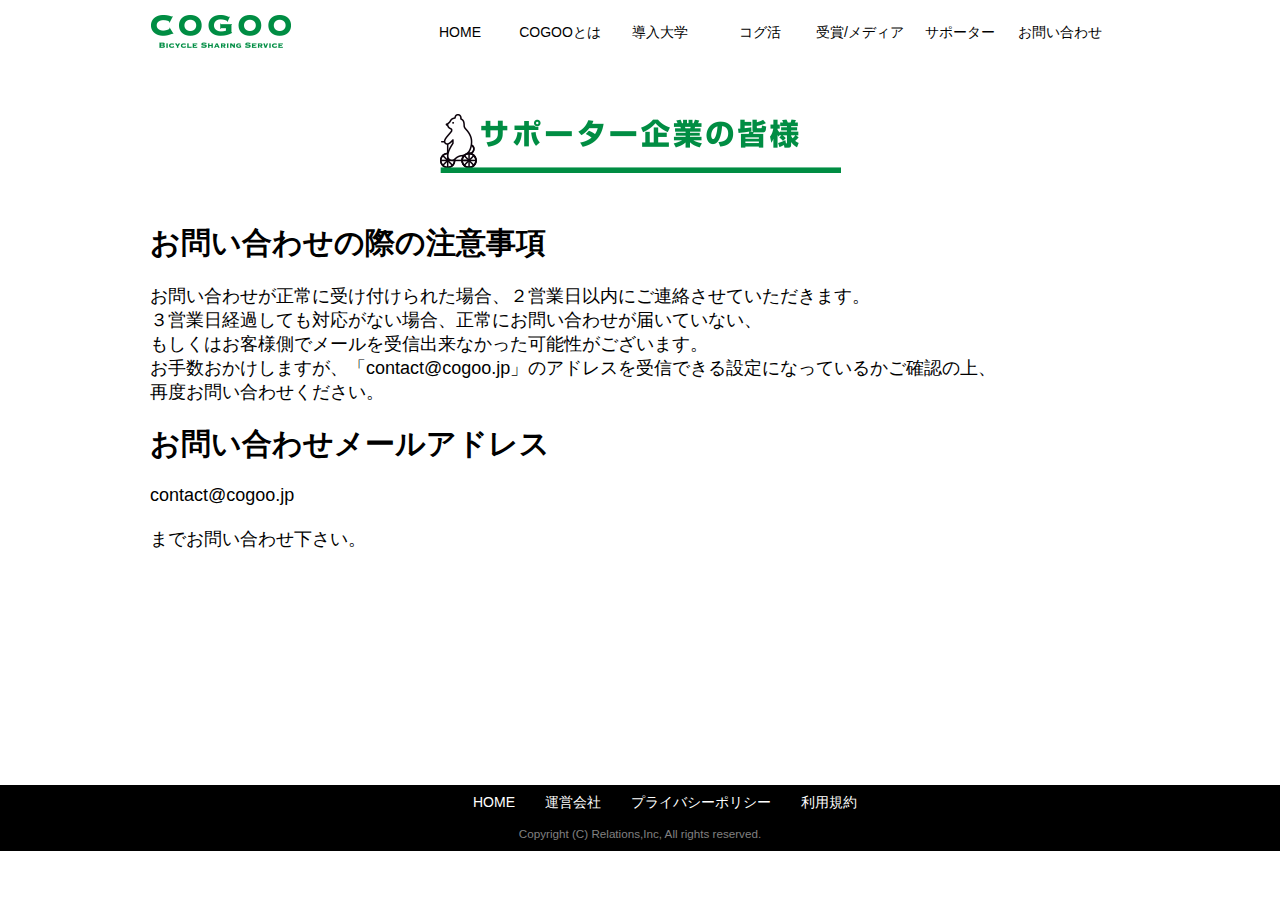
==== contact.html @ 655ef354 "全ファイル" ====
<!doctype html>
<html lang="ja">
<head>
  <meta charset="utf-8">
  <title>COGOO</title>
  <meta name="description" content="携帯端末を活用した全く新しい自転車シェアサービスCOGOOのウェブサイトです。" />
  <meta name="keyword" content="COGOO,コグー,リレーションズ株式会社,Relations Inc,シェア,シェアサイクル,コミュニティサイクル,大学,サポーター," />

  <link href="style.css" rel="stylesheet" type="text/css">
  <script type="text/javascript" src="http://ajax.googleapis.com/ajax/libs/jquery/1.9.1/jquery.min.js"></script>
  <script type="text/javascript" src="script.js"></script>
</head>

<body>
  <div id="menu">
    <div id="menu_outer">
      <div id="menu_inner">
        <ul class="menu_list">
          <li class="logo">
            <a href="index.html" class="logo">
              <div id="logo">
                <img src="./img/logo2.png">
              </div>
            </a>
          </li>
          <li>
            <ul class="menu_list" id="menu_name">
              <li class="home">
                <a href="index.html">HOME</a>
              </li>
              <li class="sub">
                <a href="index.html#title_about" class="index-navigation">COGOOとは</a>
              </li>
              <li class="sub">
                <a href="index.html#title_univ" class="index-navigation">導入大学</a>
              </li>
              <li class="cogukatsu">
                <a href="index.html#title_students" class="index-navigation">コグ活</a>
              </li>
              <li class="award">
                <a href="index.html#title_award" class="index-navigation">受賞/メディア</a>
              </li>
              <li class="supporter">
                <a href="supporter.html">サポーター</a>
              </li>
              <li class="contact">
                <a href="contact.html">お問い合わせ</a>
              </li>
            </ul>
          </li>
        </ul>
      </div>
    </div>
  </div>

  <div class="block_outer">
    <div id="title_supporter" class="block_title">
    </div>

    <div id="contact">
      <h1>お問い合わせの際の注意事項</h1>
      <p>お問い合わせが正常に受け付けられた場合、２営業日以内にご連絡させていただきます。<br>
      ３営業日経過しても対応がない場合、正常にお問い合わせが届いていない、<br>
      もしくはお客様側でメールを受信出来なかった可能性がございます。<br>
      お手数おかけしますが、「contact@cogoo.jp」のアドレスを受信できる設定になっているかご確認の上、<br>
      再度お問い合わせください。</p>
      <h1>お問い合わせメールアドレス</h1>
      <p>
      contact@cogoo.jp
      <br/>
      <br/>
      までお問い合わせ下さい。
      </p>
      <br/>
    </div>
  </div>


  <!-- フッター -->
  <div id="footer">
    <ul>
      <li><a href="index.html">HOME</a></li>
      <li><a href="http://www.relationsgroup.co.jp" target="_blank">運営会社</a></li>
      <li><a href="p_policy.html">プライバシーポリシー</a></li>
      <li><a href="u_policy.html">利用規約</a></li>
    </ul>
  </diV>
  <div id="copy">
    <small>Copyright (C) Relations,Inc, All rights reserved.</small>
  </div>
</body>
</html>
---- style.css ----
body {
  padding-top:64px;
  background-color:#FFFFFF;
  border:0;
  color:#000000;
  font-family:Arial, Helvetica, ヒラギノ角ゴ, メイリオ;
  font-size:14px;
  margin:0 auto;
  padding:64px 0 0;
}

div {
  background-position:50% 50%;
  background-repeat:no-repeat;
  border:0;
  margin:0;
  padding:0;
}


#block_outer {
  margin:0 auto;
  padding:0;
  width:100%;
}


div.block {
  margin:0 auto;
  padding:0 16px;
  width:980px;
}

div.block_title{
  margin:50px auto;
  padding:0 16px;
  width:980px;
}


/*メニュー*/

#menu {
  background-color:#ffffff;
  color:#000000;
  height:64px;
  left:0;
  margin:0 auto;
  position:fixed;
  top:0;
  width:100%;
  z-index:99;
}

#menu_outer {
  background-color:#ffffff;
  color:#000000;
  height:100%;
  margin:0 auto;
  max-width:1280px;
  position:relative;
  z-index:99;
}

#menu_inner {
  background-color:#ffffff;
  color:#000000;
  height:100%;
  margin:0 auto;
  position:relative;
  width:980px;
  z-index:99;
}

.menu_list {
  border:0;
  float:left;
  height:100%;
  list-style-type:none;
  margin:0;
  padding:0;
  width:980px;
}


.menu_list li {
  background-color:#ffffff;
  border:0;
  color:#000000;
  display:block;
  float:left;
  font-size:16px;
  height:100%;
  line-height:64px;
  margin:0;
  padding:0;
  text-align:center;
  width:100px;
}


.menu_list li.logo {
  background-color:#ffffff;
  float:left;
  height:64px;
  width:260px;
}


.menu_list a {
  border:0;
  color:#000000;
  display:block;
  float:left;
  font-size:14px;
  height:100%;
  line-height:64px;
  margin:0;
  padding:0;
  text-align:center;
  text-decoration:none;
  width:100px;
}

.menu_list a:visited{
  color: black;
  text-decoration:none;
}

.menu_list a.logo {
  width:100%;
}


#logo img {
  display:block;
  margin:14px 0 0;
}


#menu_name li a:hover {
  color: #FFF;
  background-color: green;
  text-decoration:none;
}


#menu_name a:active{
  color: green;
  text-decoration:none;
}

/*top COGOOとは */

.carousel-inner img{
  width: 100%;
  margin:0;
  padding:0;
}


#top {
  background-size:cover;
  height:645px;
  padding:0;
  width:100%;
}


#title_about {
  background-image:url(./img/title_about.png);
  background-size:cover;
  width:401px;
  height:59px;
  padding:0;
}

#message {
  text-align:center;
  font-size:18px;
  font-weight:bold;
  line-height:200%;
  margin: 0 auto 30px;
}


/* COGOOを使う */

#use_cogoo {
  background-image:url(./img/use_cogoo.png);
  background-size:cover;
  height:500px;
  padding:0;
  width:100%;
  position: relative;
}

#use_cogoo img{
  position: absolute;
  right: 120px;
  bottom: 200px;
}

/*top 導入大学 */

#title_univ {
  background-image:url(./img/title_univ.png);
  background-size:cover;
  width:401px;
  height:59px;
  padding:0;
}

/*top コグ活 */

#title_students {
  background-image:url(./img/title_students.png);
  background-size:cover;
  width:401px;
  height:59px;
  padding:0;
}

#cogukatsu{
  width:980px;
  margin:0 auto;
  text-align:center;
  margin: 0 auto 50px;
}

table.activity{
  width: 980px;
    border-spacing: 30px 20px;
    margin:10px
    text-align:right;
    font-size:14px;
}

table.activity td{
  padding: 16px;
}

#cogukatsu_mate{
  background-image:url(./img/cogukatsu.png);
  background-size:cover;
  height: 450px;
  width:100%;
}

/*top award */

#title_award {
  background-image:url(./img/title_award.png);
  background-size:cover;
  width:401px;
  height:59px;
  padding:0;
}


#award{
  width:980px;
  margin:0 auto;
  margin: 0 auto 50px;
}

table.award{
  border-spacing: 55px 0px;
  padding:10px;
}

#footer_img{
  background-image:url(./img/home_footer.png);
  background-size:cover;
  height: 645px;
  width:100%;
}


/* サポーター */
#supporter{
    background-color:green;
    color:#ffffff;
    padding:50px;
    text-align:center;
    font-size:18px;
    line-height:180%;
}

#supporter_img {
  background-image:url(./img/supporter_top.png);
  background-size:cover;
  height:645px;
  padding:0;
  width:100%;
}

.join_cogoo{
    text-align:center;
    background-color:green;
    margin:30px 0 0 0;
}

#title_supporter {
background-image:url(./img/title_supporter.png);
background-size:cover;
width:401px;
height:59px;
padding:0;
}

#supporter1{
  width:980px;
  margin:0 auto;
}

table.supporter1{
  border-spacing: 30px 20px;
}

#supporter2{
  width:980px;
  margin:0 auto 30px auto;
}

table.supporter2{
  border-spacing: 15px 0px;
  padding:10px;
  border-top:1px gray solid;
}

#supporter2 td.logo{
  width:100px;
  height:100px;
  text-align:center;
  vertical-align:center;
}

#supporter2 td.company{
  font-size:12px;
  width:350px;
}

#supporter2 td.comment{
  font-size:12px;
}

#supporter2 td.name{
  font-size:11px;
  text-align:right;
}

#supporter_footer_img{
  background-image:url(./img/supporter_footer.png);
  background-size:cover;
  height: 645px;
  width:100%;
}


/*お問い合わせ*/

#contact {
  width:980px;
  margin:0 auto 200px;
}

#contact h1{
  font-size:30px;
}



#contact p{
  font-size:18px;
}


/*プライバシーポリシー*/

#p-policy {
  width:980px;
  margin:0 auto;
}

#p-policy h1{
  font-size:30px;
}

#p-policy h2{
  font-size:25px;
}

#p-policy p{
  font-size:18px;
}


/*利用規約*/

#u-policy {
  width:980px;
  margin:0 auto;
}

#u-policy h1{
  font-size:30px;
}

#u-policy h2{
  font-size:25px;
}

#u-policy p{
  font-size:18px;
}




/*フッター*/

#footer {
  background-color:#000000;
  color:#FFFFFF;
  width:100%;
  text-align:center;
  overflow: hidden;
  position: relative;
}


#footer ul {
  list-style-type: none;
  line-height:35px;
  margin: 0 auto 0 auto;
  position: relative;
  left: 50%;
  float: left;
}


#footer ul li {
  margin: 0 30px 0 0;
  float:left;
  position: relative;
  left: -50%;
}



#footer li a {
  display: block;
  text-decoration: none;
  color: white;
}


#footer li a:hover {
  color: gray;
}

#copy {
  background-color:#000000;
  color:gray;
  width:100%;
  padding: 5px 0 10px 0;
  text-align:center;
}
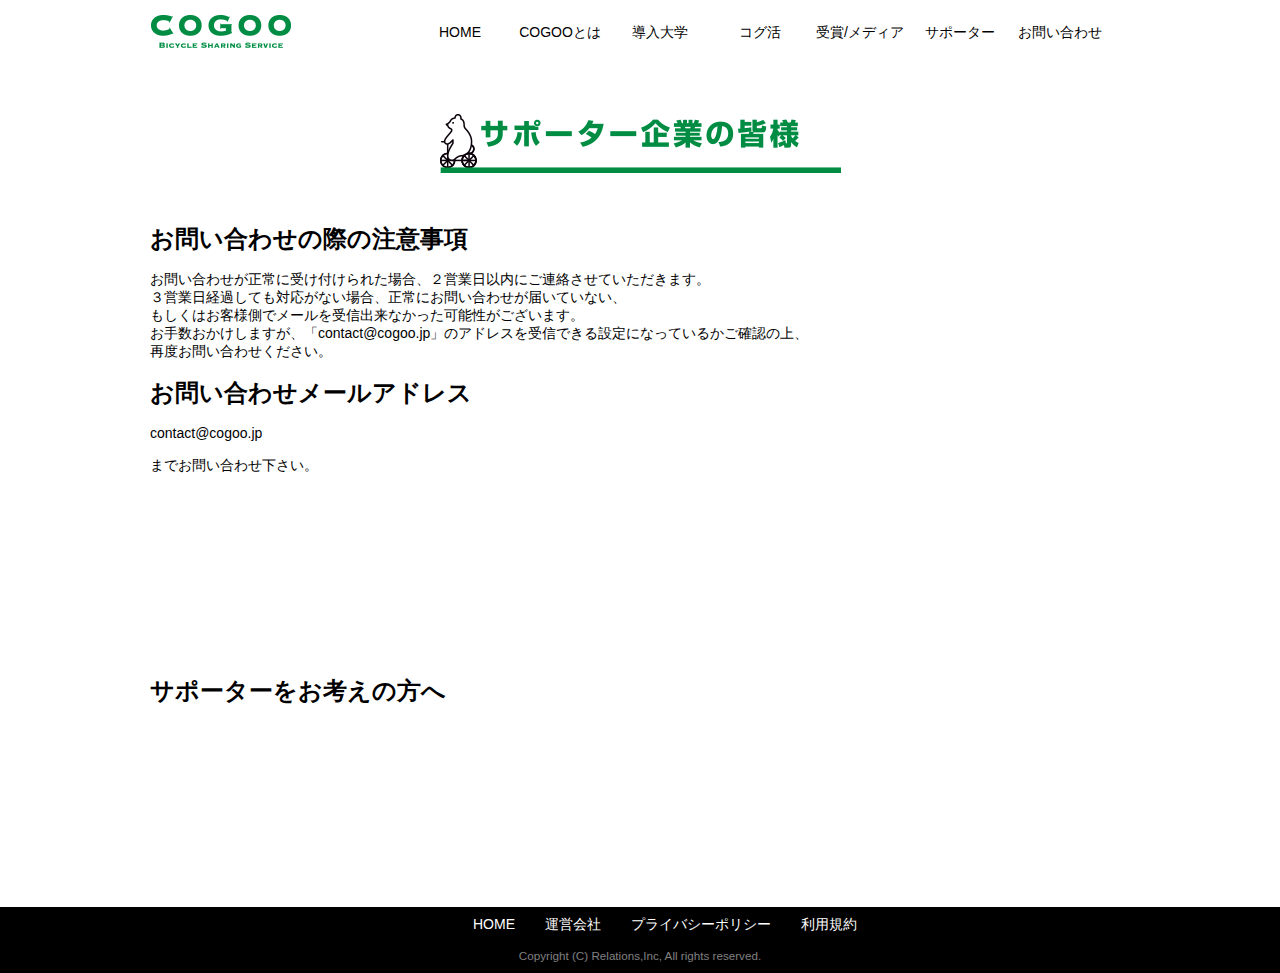
==== commit 09c6dac3: "サポーター修正" ====
--- a/contact.html
+++ b/contact.html
@@ -57,7 +57,7 @@
     <div id="title_supporter" class="block_title">
     </div>
 
-    <div id="contact">
+    <div class="contact">
       <h1>お問い合わせの際の注意事項</h1>
       <p>お問い合わせが正常に受け付けられた場合、２営業日以内にご連絡させていただきます。<br>
       ３営業日経過しても対応がない場合、正常にお問い合わせが届いていない、<br>
@@ -71,7 +71,12 @@
       <br/>
       までお問い合わせ下さい。
       </p>
-      <br/>
+    </div>
+    <div class="contact" id="for_supporter">
+      <h1>サポーターをお考えの方へ</h1>
+      <p>
+
+      </p>
     </div>
   </div>
 
--- a/style.css
+++ b/style.css
@@ -131,7 +131,10 @@
   width:100%;
 }
 
-
+.menu_list a:focus {
+    text-decoration: none;
+    color: black;
+}
 #logo img {
   display:block;
   margin:14px 0 0;
@@ -211,33 +214,57 @@
   padding:0;
 }
 
-/*top コグ活 */
-
-#title_students {
-  background-image:url(./img/title_students.png);
-  background-size:cover;
-  width:401px;
-  height:59px;
-  padding:0;
-}
-
-#cogukatsu{
-  width:980px;
-  margin:0 auto;
-  text-align:center;
-  margin: 0 auto 50px;
-}
-
-table.activity{
-  width: 980px;
+table.tmp_univ{
+    width: 980px;
     border-spacing: 30px 20px;
     margin:10px
     text-align:right;
     font-size:14px;
 }
 
+table.tmp_univ td{
+    padding: 16px;
+    text-align:center;
+    color: white;
+    width: 100px;
+    height: 75px;
+    border-top-width: 10px;
+    border-right-width: 15px;
+    border-bottom-width: 10px;
+    border-left-width: 15px;
+    border-color: white;
+    border-style: solid;
+}
+
+/*top コグ活 */
+
+#title_students {
+  background-image:url(./img/title_students.png);
+  background-size:cover;
+  width:401px;
+  height:59px;
+  padding:0;
+}
+
+#cogukatsu{
+  width:980px;
+  margin:0 auto;
+  text-align:center;
+  margin: 0 auto 50px;
+}
+
+table.activity{
+    border-spacing: 30px 20px;
+    margin:10px
+    text-align:right;
+    font-size:14px;
+}
+
 table.activity td{
   padding: 16px;
+  width: 250px;
+  height: 180px;
+  vertical-align: top;
 }
 
 #cogukatsu_mate{
@@ -269,6 +296,10 @@
   padding:10px;
 }
 
+tr.award{
+  vertical-align: top;
+}
+
 #footer_img{
   background-image:url(./img/home_footer.png);
   background-size:cover;
@@ -278,6 +309,10 @@
 
 
 /* サポーター */
+#tmp{
+    height:80px;
+}
+
 #supporter{
     background-color:green;
     color:#ffffff;
@@ -360,59 +395,59 @@
 
 /*お問い合わせ*/
 
-#contact {
+.contact {
   width:980px;
   margin:0 auto 200px;
 }
 
-#contact h1{
-  font-size:30px;
-}
-
-
-
-#contact p{
+.contact h1{
+  font-size:24px;
+}
+
+
+
+.contact p{
+  font-size:14px;
+}
+
+
+/*プライバシーポリシー*/
+
+#p-policy {
+  width:980px;
+  margin:0 auto;
+}
+
+#p-policy h1{
+  font-size:24px;
+}
+
+#p-policy h2{
   font-size:18px;
 }
 
-
-/*プライバシーポリシー*/
-
-#p-policy {
-  width:980px;
-  margin:0 auto;
-}
-
-#p-policy h1{
-  font-size:30px;
-}
-
-#p-policy h2{
-  font-size:25px;
-}
-
 #p-policy p{
+  font-size:14px;
+}
+
+
+/*利用規約*/
+
+#u-policy {
+  width:980px;
+  margin:0 auto;
+}
+
+#u-policy h1{
+  font-size:24px;
+}
+
+#u-policy h2{
   font-size:18px;
 }
 
-
-/*利用規約*/
-
-#u-policy {
-  width:980px;
-  margin:0 auto;
-}
-
-#u-policy h1{
-  font-size:30px;
-}
-
-#u-policy h2{
-  font-size:25px;
-}
-
 #u-policy p{
-  font-size:18px;
+  font-size:14px;
 }
 
 
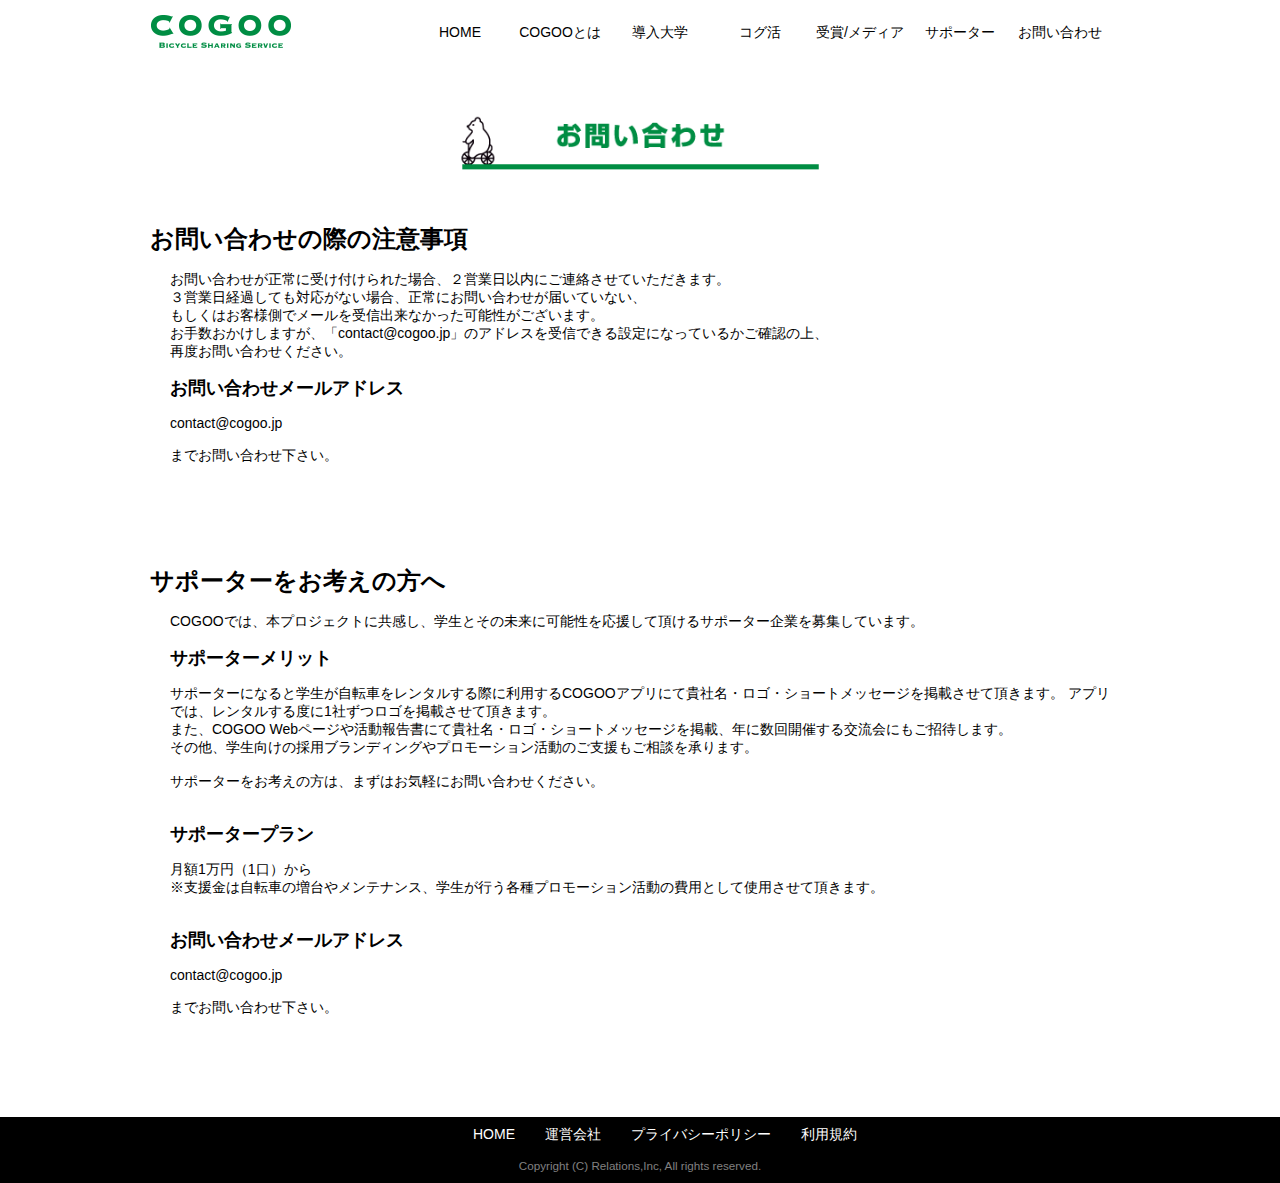
==== commit b8ca1588: "contactにサポーター企業を追加" ====
--- a/contact.html
+++ b/contact.html
@@ -54,29 +54,49 @@
   </div>
 
   <div class="block_outer">
-    <div id="title_supporter" class="block_title">
+    <div id="title_contact" class="block_title">
     </div>
 
     <div class="contact">
       <h1>お問い合わせの際の注意事項</h1>
-      <p>お問い合わせが正常に受け付けられた場合、２営業日以内にご連絡させていただきます。<br>
-      ３営業日経過しても対応がない場合、正常にお問い合わせが届いていない、<br>
-      もしくはお客様側でメールを受信出来なかった可能性がございます。<br>
-      お手数おかけしますが、「contact@cogoo.jp」のアドレスを受信できる設定になっているかご確認の上、<br>
-      再度お問い合わせください。</p>
-      <h1>お問い合わせメールアドレス</h1>
-      <p>
-      contact@cogoo.jp
-      <br/>
-      <br/>
-      までお問い合わせ下さい。
-      </p>
+      <div class="context">
+          <p>お問い合わせが正常に受け付けられた場合、２営業日以内にご連絡させていただきます。<br>
+          ３営業日経過しても対応がない場合、正常にお問い合わせが届いていない、<br>
+          もしくはお客様側でメールを受信出来なかった可能性がございます。<br>
+          お手数おかけしますが、「contact@cogoo.jp」のアドレスを受信できる設定になっているかご確認の上、<br>
+          再度お問い合わせください。</p>
+          <h2>お問い合わせメールアドレス</h2>
+          <p>
+          contact@cogoo.jp
+          <br/>
+          <br/>
+          までお問い合わせ下さい。
+          </p>
+      </div>
     </div>
-    <div class="contact" id="for_supporter">
+
+    <div class="contact" id="supporter_contact">
       <h1>サポーターをお考えの方へ</h1>
-      <p>
-
-      </p>
+      <div class="context">
+          COGOOでは、本プロジェクトに共感し、学生とその未来に可能性を応援して頂けるサポーター企業を募集しています。<br>
+          <h2>サポーターメリット</h2>
+          サポーターになると学生が自転車をレンタルする際に利用するCOGOOアプリにて貴社名・ロゴ・ショートメッセージを掲載させて頂きます。
+          アプリでは、レンタルする度に1社ずつロゴを掲載させて頂きます。<br>
+          また、COGOO Webページや活動報告書にて貴社名・ロゴ・ショートメッセージを掲載、年に数回開催する交流会にもご招待します。<br>
+          その他、学生向けの採用ブランディングやプロモーション活動のご支援もご相談を承ります。<br>
+          <br>
+          サポーターをお考えの方は、まずはお気軽にお問い合わせください。
+          <br><br>
+          <h2>サポータープラン</h2>
+          月額1万円（1口）から<br>
+          ※支援金は自転車の増台やメンテナンス、学生が行う各種プロモーション活動の費用として使用させて頂きます。
+          <br><br>
+          <h2>お問い合わせメールアドレス</h2>
+          contact@cogoo.jp
+          <br/>
+          <br/>
+          までお問い合わせ下さい。
+      </div>
     </div>
   </div>
 
--- a/style.css
+++ b/style.css
@@ -152,6 +152,7 @@
   color: green;
   text-decoration:none;
 }
+
 
 /*top COGOOとは */
 
@@ -302,7 +303,7 @@
 
 #footer_img{
   background-image:url(./img/home_footer.png);
-  background-size:cover;
+  background-size: cover;
   height: 645px;
   width:100%;
 }
@@ -310,7 +311,7 @@
 
 /* サポーター */
 #tmp{
-    height:80px;
+    height:50px;
 }
 
 #supporter{
@@ -395,21 +396,35 @@
 
 /*お問い合わせ*/
 
+#title_contact {
+    background-image:url(./img/title_contact.png);
+    background-size:cover;
+    width:401px;
+    height:59px;
+    padding:0;
+}
+
+
 .contact {
   width:980px;
-  margin:0 auto 200px;
+  margin:0 auto 100px;
 }
 
 .contact h1{
   font-size:24px;
 }
 
-
+.contact h2{
+    font-size:18px;
+}
 
 .contact p{
   font-size:14px;
 }
 
+.context{
+    padding: 0 20px;
+}
 
 /*プライバシーポリシー*/
 
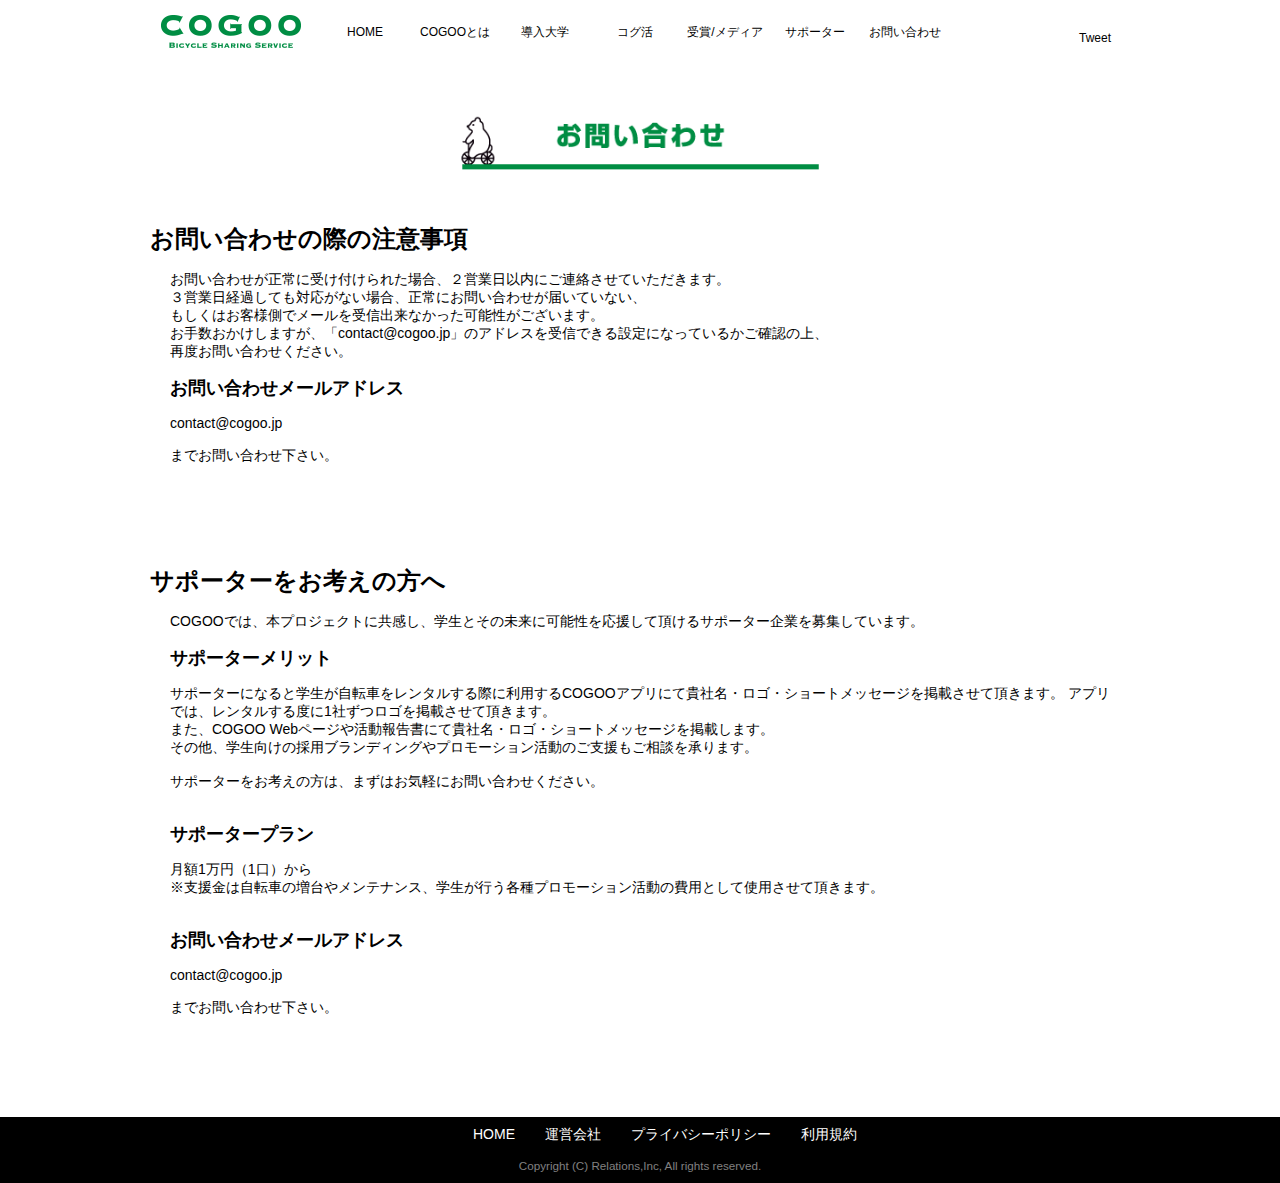
==== commit fa74f19b: "最新版" ====
--- a/contact.html
+++ b/contact.html
@@ -46,6 +46,16 @@
               <li class="contact">
                 <a href="contact.html">お問い合わせ</a>
               </li>
+              <li class="snsb">
+                  <iframe src="http://www.facebook.com/plugins/like.php?href=https%3A%2F%2Fwww.facebook.com%2FCogooBicycle&amp;width=75&amp;layout=button&amp;action=like&amp;show_faces=true&amp;share=false&amp;height=64&amp;appId=114596225295597"
+                  scrolling="no" frameborder="0" style="border:none; overflow:hidden; height:21px; width:75px;"
+                  allowTransparency="true"></iframe>
+              </li>
+              <li class="snsb">
+                  <a href="https://twitter.com/share" class="twitter-share-button" data-url="http://cogoo.jp/index.html" data-count="none" data-hashtags="COGOO">Tweet</a>
+                  <script>!function(d,s,id){var js,fjs=d.getElementsByTagName(s)[0],p=/^http:/.test(d.location)?'http':'https';if(!d.getElementById(id)){js=d.createElement(s);js.id=id;js.src=p+'://platform.twitter.com/widgets.js';fjs.parentNode.insertBefore(js,fjs);}}(document, 'script', 'twitter-wjs');
+                  </script>
+              </li>
             </ul>
           </li>
         </ul>
@@ -82,7 +92,7 @@
           <h2>サポーターメリット</h2>
           サポーターになると学生が自転車をレンタルする際に利用するCOGOOアプリにて貴社名・ロゴ・ショートメッセージを掲載させて頂きます。
           アプリでは、レンタルする度に1社ずつロゴを掲載させて頂きます。<br>
-          また、COGOO Webページや活動報告書にて貴社名・ロゴ・ショートメッセージを掲載、年に数回開催する交流会にもご招待します。<br>
+          また、COGOO Webページや活動報告書にて貴社名・ロゴ・ショートメッセージを掲載します。<br>
           その他、学生向けの採用ブランディングやプロモーション活動のご支援もご相談を承ります。<br>
           <br>
           サポーターをお考えの方は、まずはお気軽にお問い合わせください。
--- a/style.css
+++ b/style.css
@@ -57,7 +57,7 @@
   color:#000000;
   height:100%;
   margin:0 auto;
-  max-width:1280px;
+  max-width:960px;
   position:relative;
   z-index:99;
 }
@@ -68,7 +68,7 @@
   height:100%;
   margin:0 auto;
   position:relative;
-  width:980px;
+  width:960px;
   z-index:99;
 }
 
@@ -79,7 +79,8 @@
   list-style-type:none;
   margin:0;
   padding:0;
-  width:980px;
+  width:960px;
+  line-height:64px;
 }
 
 
@@ -89,13 +90,13 @@
   color:#000000;
   display:block;
   float:left;
-  font-size:16px;
+  font-size:12px;
   height:100%;
   line-height:64px;
   margin:0;
   padding:0;
   text-align:center;
-  width:100px;
+  width:90px;
 }
 
 
@@ -103,7 +104,7 @@
   background-color:#ffffff;
   float:left;
   height:64px;
-  width:260px;
+  width:160px;
 }
 
 
@@ -112,14 +113,14 @@
   color:#000000;
   display:block;
   float:left;
-  font-size:14px;
+  font-size:12px;
   height:100%;
   line-height:64px;
   margin:0;
   padding:0;
   text-align:center;
   text-decoration:none;
-  width:100px;
+  width:90px;
 }
 
 .menu_list a:visited{
@@ -153,6 +154,17 @@
   text-decoration:none;
 }
 
+.snsb {
+    list-style-type: none;
+    padding-left: 10px !important;
+    padding-top: 6px !important;
+    width:80px !important;
+    height:58px !important;
+}
+
+.snsb iframe {
+    margin: 0 !important;
+}
 
 /*top COGOOとは */
 
@@ -286,10 +298,9 @@
 }
 
 
-#award{
-  width:980px;
-  margin:0 auto;
-  margin: 0 auto 50px;
+.award{
+  width:980px;
+  margin: 0 auto 30px;
 }
 
 table.award{
@@ -300,6 +311,38 @@
 tr.award{
   vertical-align: top;
 }
+
+.list_title{
+    text-align: center;
+    font-size: 18px;
+    font-weight: bold;
+    padding: 10px;
+}
+
+#achieve_award{
+    width:400px;
+    margin:0 auto 30px;
+}
+
+#achieve_media{
+    width:860px;
+    margin:0 auto 30px;
+}
+
+.achieve_list{
+    font-size: 14px;
+    list-style-type:none;
+}
+
+/* Youtube動画 */
+#youtube_list{
+    width:980px;
+    margin: 0 auto 50px;
+    text-align: center;
+    font-size: 12px;
+}
+
+/* フッター画像 */
 
 #footer_img{
   background-image:url(./img/home_footer.png);
@@ -323,6 +366,10 @@
     line-height:180%;
 }
 
+#supporter h3{
+    font-size: 24px;
+}
+
 #supporter_img {
   background-image:url(./img/supporter_top.png);
   background-size:cover;
